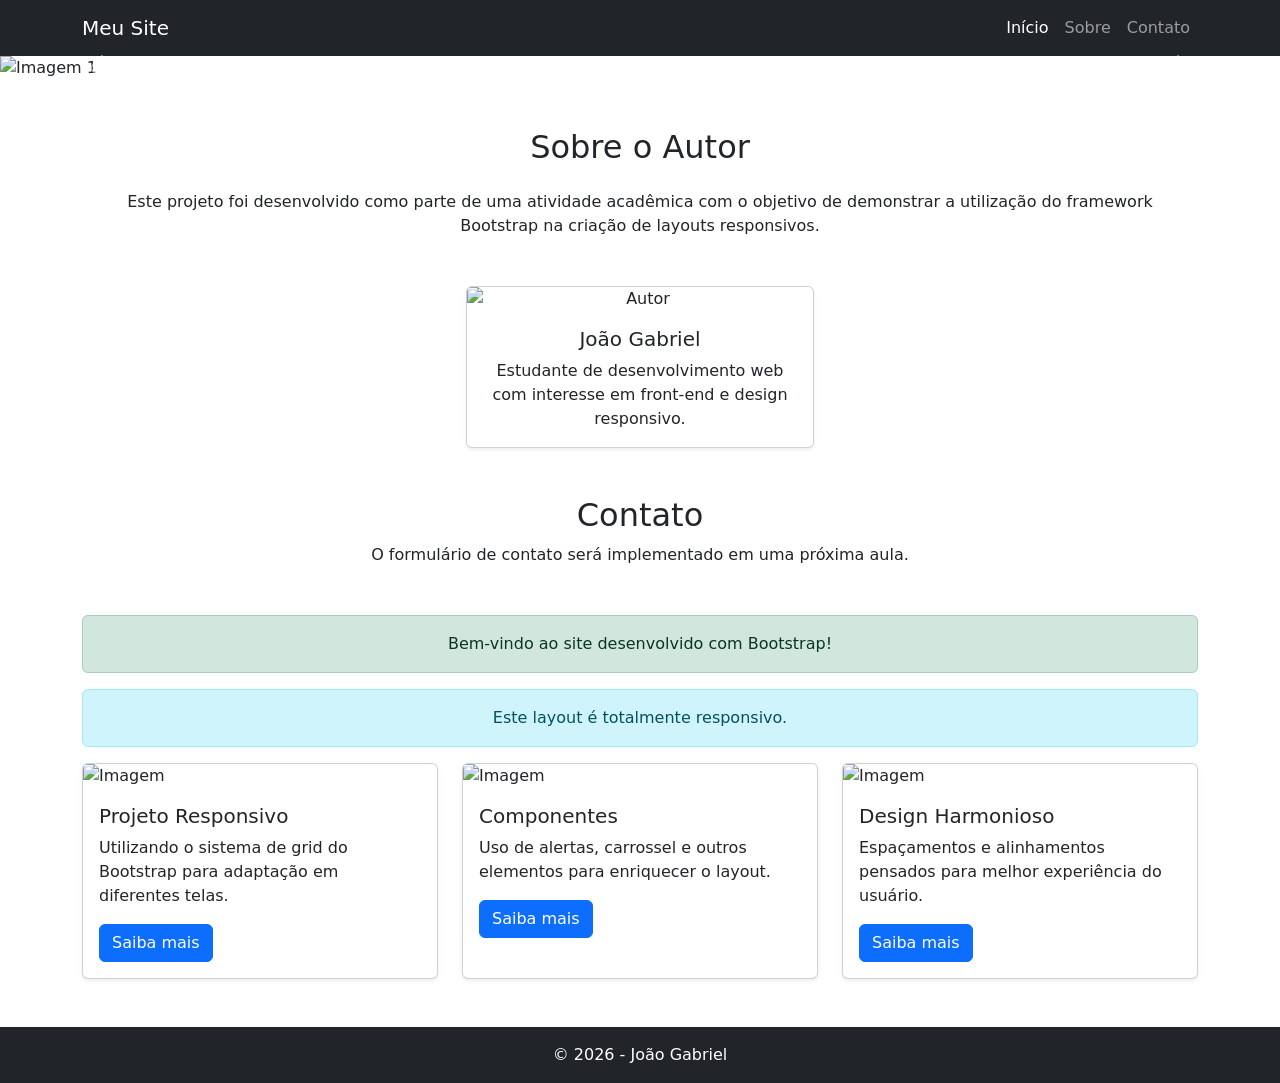
==== index.html @ 9c50fc60 "Corrigindo Estrutura" ====
<!DOCTYPE html>
<html lang="pt-BR">
<head>
    <meta charset="UTF-8">
    <meta name="viewport" content="width=device-width, initial-scale=1.0">
    <title>Home - Atividade Bootstrap</title>
    <!-- Bootstrap CSS -->
    <link href="https://cdn.jsdelivr.net/npm/bootstrap@5.3.3/dist/css/bootstrap.min.css" rel="stylesheet">
</head>
<body>

<!-- Navbar -->
<nav class="navbar navbar-expand-lg navbar-dark bg-dark">
    <div class="container">
        <a class="navbar-brand" href="#">Meu Site</a>
        <button class="navbar-toggler" type="button" data-bs-toggle="collapse" data-bs-target="#navbarNav">
            <span class="navbar-toggler-icon"></span>
        </button>
        <div class="collapse navbar-collapse" id="navbarNav">
            <ul class="navbar-nav ms-auto">
                <li class="nav-item">
                    <a class="nav-link active" href="index.html">Início</a>
                </li>
                <li class="nav-item">
                    <a class="nav-link" href="sobre.html">Sobre</a>
                </li>
                <li class="nav-item">
                    <a class="nav-link" href="contato.html">Contato</a>
                </li>
            </ul>
        </div>
    </div>
</nav>

<!-- Carrossel (Componente extra) -->
<div id="carouselExample" class="carousel slide">
    <div class="carousel-inner">
        <div class="carousel-item active">
            <img src="https://picsum.photos/1200/400?1" class="d-block w-100" alt="Imagem 1">
        </div>
        <div class="carousel-item">
            <img src="https://picsum.photos/1200/400?2" class="d-block w-100" alt="Imagem 2">
        </div>
        <div class="carousel-item">
            <img src="https://picsum.photos/1200/400?3" class="d-block w-100" alt="Imagem 3">
        </div>
    </div>
    <button class="carousel-control-prev" type="button" data-bs-target="#carouselExample" data-bs-slide="prev">
        <span class="carousel-control-prev-icon"></span>
    </button>
    <button class="carousel-control-next" type="button" data-bs-target="#carouselExample" data-bs-slide="next">
        <span class="carousel-control-next-icon"></span>
    </button>
</div>

<!-- Conteúdo principal -->
<div class="container my-5">
    <div class="container my-5">
        <h2 class="text-center mb-4">Sobre o Autor</h2>
    
        <p class="text-center mb-5">
            Este projeto foi desenvolvido como parte de uma atividade acadêmica com o objetivo de
            demonstrar a utilização do framework Bootstrap na criação de layouts responsivos.
        </p>
    
        <div class="row justify-content-center">
            <div class="col-12 col-md-4">
                <div class="card text-center shadow-sm">
                    <img src="https://picsum.photos/300/300" class="card-img-top" alt="Autor">
                    <div class="card-body">
                        <h5 class="card-title">João Gabriel</h5>
                        <p class="card-text">
                            Estudante de desenvolvimento web com interesse em front-end e design responsivo.
                        </p>
                    </div>
                </div>
            </div>
        </div>
    </div>
    <div class="container my-5 text-center">
        <h2>Contato</h2>
        <p>O formulário de contato será implementado em uma próxima aula.</p>
    </div>

    <!-- Alertas -->
    <div class="alert alert-success text-center">
        Bem-vindo ao site desenvolvido com Bootstrap!
    </div>
    <div class="alert alert-info text-center">
        Este layout é totalmente responsivo.
    </div>

    <!-- Cards -->
    <div class="row g-4">
        <div class="col-12 col-md-4">
            <div class="card h-100 shadow-sm">
                <img src="https://picsum.photos/300/200?4" class="card-img-top" alt="Imagem">
                <div class="card-body">
                    <h5 class="card-title">Projeto Responsivo</h5>
                    <p class="card-text">Utilizando o sistema de grid do Bootstrap para adaptação em diferentes telas.</p>
                    <a href="#" class="btn btn-primary">Saiba mais</a>
                </div>
            </div>
        </div>

        <div class="col-12 col-md-4">
            <div class="card h-100 shadow-sm">
                <img src="https://picsum.photos/300/200?5" class="card-img-top" alt="Imagem">
                <div class="card-body">
                    <h5 class="card-title">Componentes</h5>
                    <p class="card-text">Uso de alertas, carrossel e outros elementos para enriquecer o layout.</p>
                    <a href="#" class="btn btn-primary">Saiba mais</a>
                </div>
            </div>
        </div>

        <div class="col-12 col-md-4">
            <div class="card h-100 shadow-sm">
                <img src="https://picsum.photos/300/200?6" class="card-img-top" alt="Imagem">
                <div class="card-body">
                    <h5 class="card-title">Design Harmonioso</h5>
                    <p class="card-text">Espaçamentos e alinhamentos pensados para melhor experiência do usuário.</p>
                    <a href="#" class="btn btn-primary">Saiba mais</a>
                </div>
            </div>
        </div>
    </div>
</div>

<!-- Rodapé -->
<footer class="bg-dark text-white text-center py-3">
    <p class="mb-0">&copy; 2026 - João Gabriel</p>
</footer>

<!-- Bootstrap JS -->
<script src="https://cdn.jsdelivr.net/npm/bootstrap@5.3.3/dist/js/bootstrap.bundle.min.js"></script>
</body>
</html>
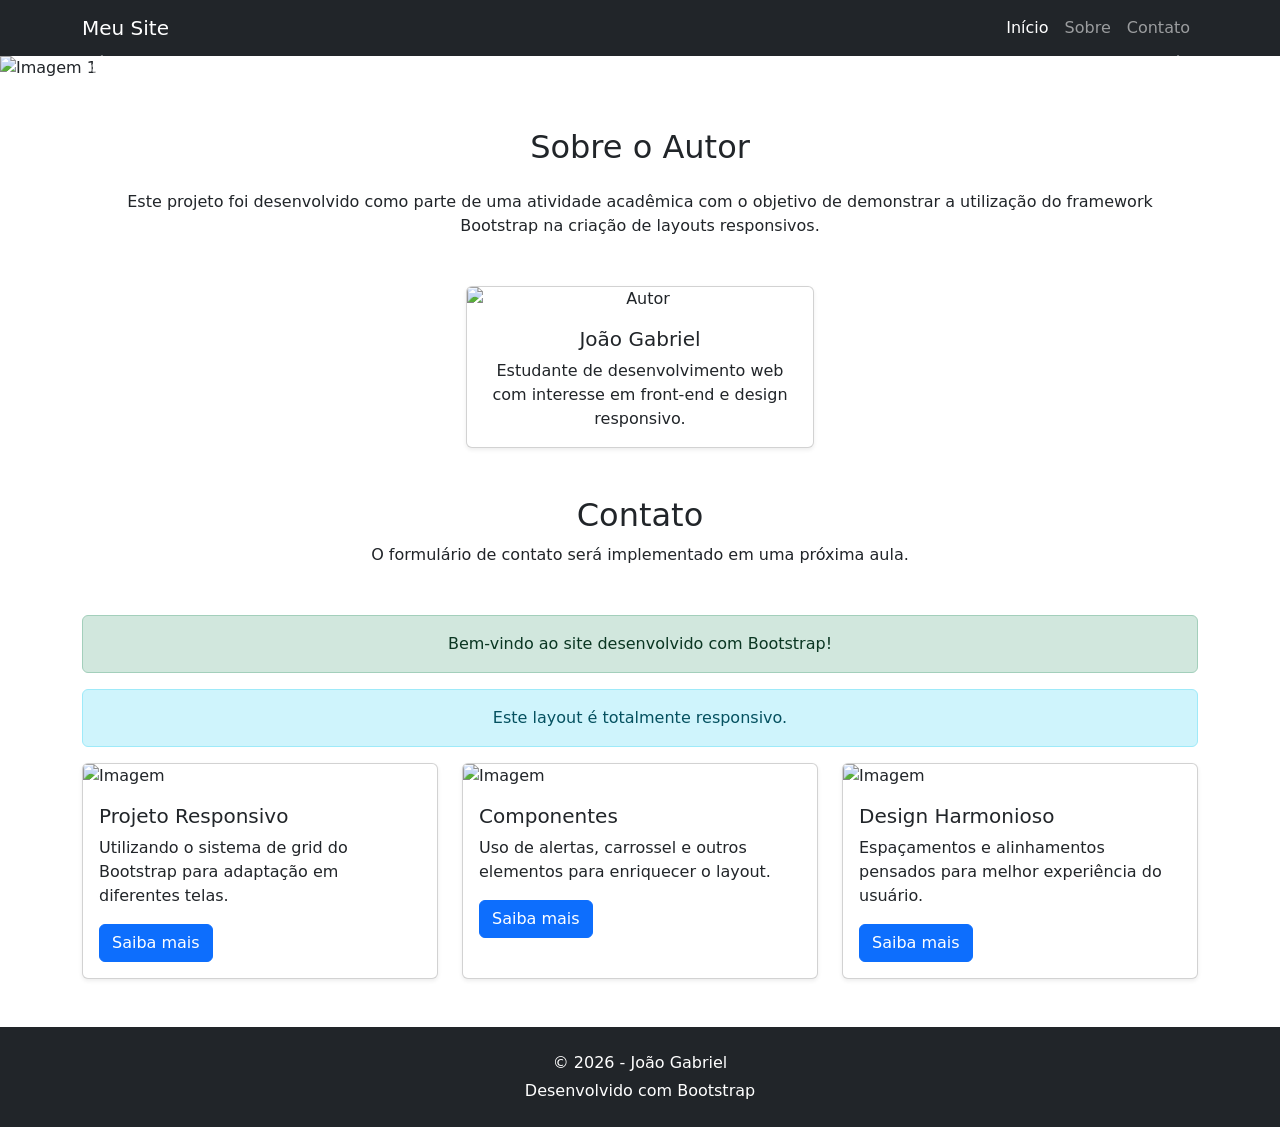
==== commit f0e18a3f: "Atualizando o Projeto" ====
--- a/index.html
+++ b/index.html
@@ -128,8 +128,11 @@
 </div>
 
 <!-- Rodapé -->
-<footer class="bg-dark text-white text-center py-3">
-    <p class="mb-0">&copy; 2026 - João Gabriel</p>
+<footer class="bg-dark text-white text-center py-4 mt-5">
+    <div class="container">
+        <p class="mb-1">&copy; 2026 - João Gabriel</p>
+        <p class="mb-0">Desenvolvido com Bootstrap</p>
+    </div>
 </footer>
 
 <!-- Bootstrap JS -->
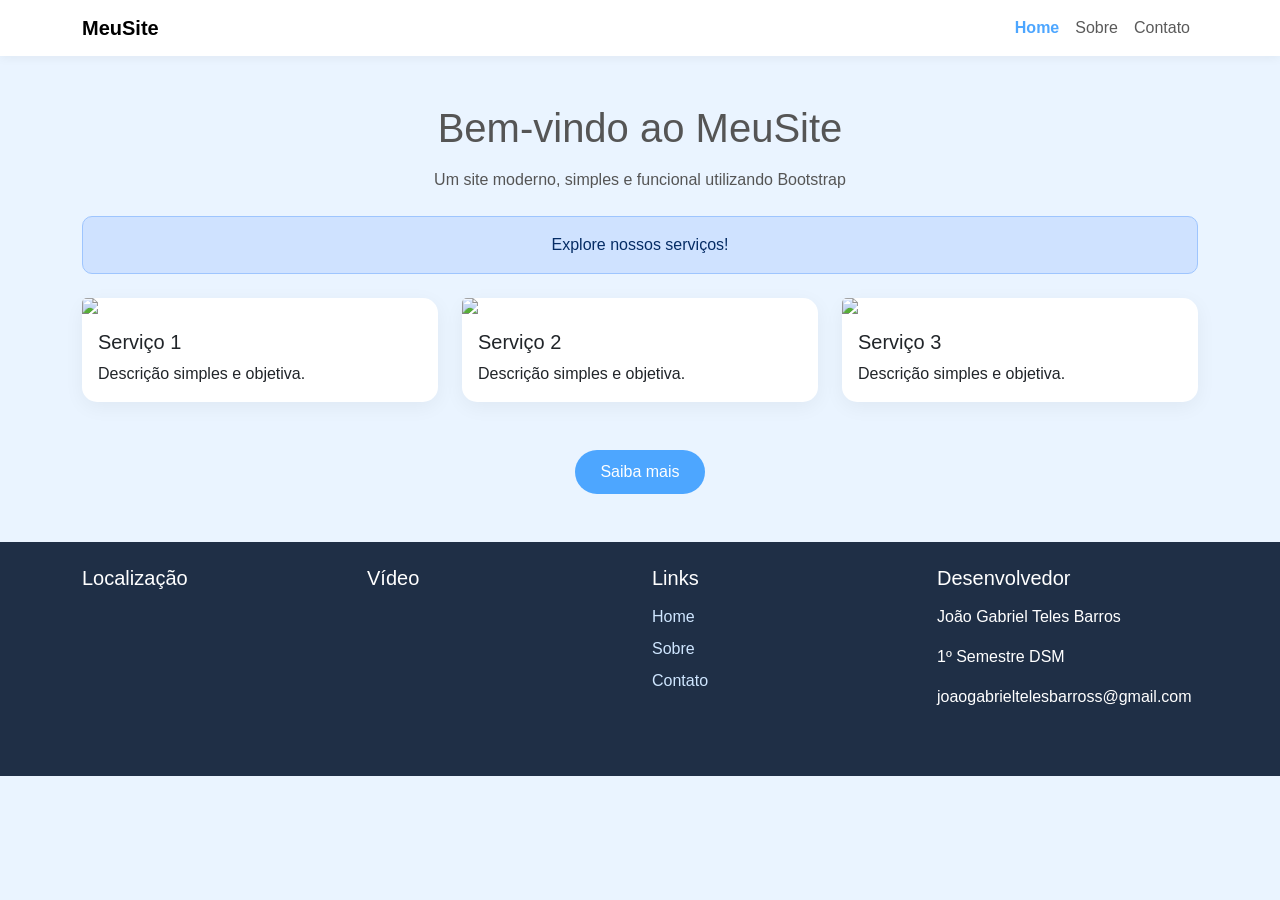
==== commit 99d05e67: "Atualização do código" ====
--- a/index.html
+++ b/index.html
@@ -1,141 +1,130 @@
 <!DOCTYPE html>
-<html lang="pt-BR">
+<html lang="pt-br">
 <head>
-    <meta charset="UTF-8">
-    <meta name="viewport" content="width=device-width, initial-scale=1.0">
-    <title>Home - Atividade Bootstrap</title>
-    <!-- Bootstrap CSS -->
-    <link href="https://cdn.jsdelivr.net/npm/bootstrap@5.3.3/dist/css/bootstrap.min.css" rel="stylesheet">
+  <meta charset="UTF-8">
+  <meta name="viewport" content="width=device-width, initial-scale=1.0">
+  <title>Home</title>
+
+  <!-- Bootstrap -->
+  <link href="https://cdn.jsdelivr.net/npm/bootstrap@5.3.0/dist/css/bootstrap.min.css" rel="stylesheet">
+  
+  <!-- CSS -->
+  <link rel="stylesheet" href="style.css">
 </head>
 <body>
 
-<!-- Navbar -->
-<nav class="navbar navbar-expand-lg navbar-dark bg-dark">
-    <div class="container">
-        <a class="navbar-brand" href="#">Meu Site</a>
-        <button class="navbar-toggler" type="button" data-bs-toggle="collapse" data-bs-target="#navbarNav">
-            <span class="navbar-toggler-icon"></span>
-        </button>
-        <div class="collapse navbar-collapse" id="navbarNav">
-            <ul class="navbar-nav ms-auto">
-                <li class="nav-item">
-                    <a class="nav-link active" href="index.html">Início</a>
-                </li>
-                <li class="nav-item">
-                    <a class="nav-link" href="sobre.html">Sobre</a>
-                </li>
-                <li class="nav-item">
-                    <a class="nav-link" href="contato.html">Contato</a>
-                </li>
-            </ul>
-        </div>
+<!-- NAVBAR -->
+<nav class="navbar navbar-expand-lg">
+  <div class="container">
+    <a class="navbar-brand fw-bold" href="#">MeuSite</a>
+
+    <button class="navbar-toggler" data-bs-toggle="collapse" data-bs-target="#menu">
+      <span class="navbar-toggler-icon"></span>
+    </button>
+
+    <div class="collapse navbar-collapse" id="menu">
+      <ul class="navbar-nav ms-auto">
+        <li class="nav-item"><a class="nav-link active" href="index.html">Home</a></li>
+        <li class="nav-item"><a class="nav-link" href="sobre.html">Sobre</a></li>
+        <li class="nav-item"><a class="nav-link" href="contato.html">Contato</a></li>
+      </ul>
     </div>
+  </div>
 </nav>
 
-<!-- Carrossel (Componente extra) -->
-<div id="carouselExample" class="carousel slide">
-    <div class="carousel-inner">
-        <div class="carousel-item active">
-            <img src="https://picsum.photos/1200/400?1" class="d-block w-100" alt="Imagem 1">
-        </div>
-        <div class="carousel-item">
-            <img src="https://picsum.photos/1200/400?2" class="d-block w-100" alt="Imagem 2">
-        </div>
-        <div class="carousel-item">
-            <img src="https://picsum.photos/1200/400?3" class="d-block w-100" alt="Imagem 3">
-        </div>
-    </div>
-    <button class="carousel-control-prev" type="button" data-bs-target="#carouselExample" data-bs-slide="prev">
-        <span class="carousel-control-prev-icon"></span>
-    </button>
-    <button class="carousel-control-next" type="button" data-bs-target="#carouselExample" data-bs-slide="next">
-        <span class="carousel-control-next-icon"></span>
-    </button>
+<!-- HERO -->
+<div class="container text-center mt-5">
+  <h1 class="mb-3">Bem-vindo ao MeuSite</h1>
+  <p>Um site moderno, simples e funcional utilizando Bootstrap</p>
 </div>
 
-<!-- Conteúdo principal -->
-<div class="container my-5">
-    <div class="container my-5">
-        <h2 class="text-center mb-4">Sobre o Autor</h2>
-    
-        <p class="text-center mb-5">
-            Este projeto foi desenvolvido como parte de uma atividade acadêmica com o objetivo de
-            demonstrar a utilização do framework Bootstrap na criação de layouts responsivos.
-        </p>
-    
-        <div class="row justify-content-center">
-            <div class="col-12 col-md-4">
-                <div class="card text-center shadow-sm">
-                    <img src="https://picsum.photos/300/300" class="card-img-top" alt="Autor">
-                    <div class="card-body">
-                        <h5 class="card-title">João Gabriel</h5>
-                        <p class="card-text">
-                            Estudante de desenvolvimento web com interesse em front-end e design responsivo.
-                        </p>
-                    </div>
-                </div>
-            </div>
+<!-- ALERT -->
+<div class="container mt-4">
+  <div class="alert alert-primary text-center">
+    Explore nossos serviços!
+  </div>
+</div>
+
+<!-- CARDS -->
+<div class="container mt-4">
+  <div class="row g-4">
+
+    <div class="col-md-4">
+      <div class="card">
+        <img src="https://picsum.photos/300/200" class="card-img-top">
+        <div class="card-body">
+          <h5 class="card-title">Serviço 1</h5>
+          <p class="card-text">Descrição simples e objetiva.</p>
         </div>
-    </div>
-    <div class="container my-5 text-center">
-        <h2>Contato</h2>
-        <p>O formulário de contato será implementado em uma próxima aula.</p>
+      </div>
     </div>
 
-    <!-- Alertas -->
-    <div class="alert alert-success text-center">
-        Bem-vindo ao site desenvolvido com Bootstrap!
-    </div>
-    <div class="alert alert-info text-center">
-        Este layout é totalmente responsivo.
+    <div class="col-md-4">
+      <div class="card">
+        <img src="https://picsum.photos/300/201" class="card-img-top">
+        <div class="card-body">
+          <h5 class="card-title">Serviço 2</h5>
+          <p class="card-text">Descrição simples e objetiva.</p>
+        </div>
+      </div>
     </div>
 
-    <!-- Cards -->
-    <div class="row g-4">
-        <div class="col-12 col-md-4">
-            <div class="card h-100 shadow-sm">
-                <img src="https://picsum.photos/300/200?4" class="card-img-top" alt="Imagem">
-                <div class="card-body">
-                    <h5 class="card-title">Projeto Responsivo</h5>
-                    <p class="card-text">Utilizando o sistema de grid do Bootstrap para adaptação em diferentes telas.</p>
-                    <a href="#" class="btn btn-primary">Saiba mais</a>
-                </div>
-            </div>
+    <div class="col-md-4">
+      <div class="card">
+        <img src="https://picsum.photos/300/202" class="card-img-top">
+        <div class="card-body">
+          <h5 class="card-title">Serviço 3</h5>
+          <p class="card-text">Descrição simples e objetiva.</p>
         </div>
+      </div>
+    </div>
 
-        <div class="col-12 col-md-4">
-            <div class="card h-100 shadow-sm">
-                <img src="https://picsum.photos/300/200?5" class="card-img-top" alt="Imagem">
-                <div class="card-body">
-                    <h5 class="card-title">Componentes</h5>
-                    <p class="card-text">Uso de alertas, carrossel e outros elementos para enriquecer o layout.</p>
-                    <a href="#" class="btn btn-primary">Saiba mais</a>
-                </div>
-            </div>
-        </div>
-
-        <div class="col-12 col-md-4">
-            <div class="card h-100 shadow-sm">
-                <img src="https://picsum.photos/300/200?6" class="card-img-top" alt="Imagem">
-                <div class="card-body">
-                    <h5 class="card-title">Design Harmonioso</h5>
-                    <p class="card-text">Espaçamentos e alinhamentos pensados para melhor experiência do usuário.</p>
-                    <a href="#" class="btn btn-primary">Saiba mais</a>
-                </div>
-            </div>
-        </div>
-    </div>
+  </div>
 </div>
 
-<!-- Rodapé -->
-<footer class="bg-dark text-white text-center py-4 mt-5">
-    <div class="container">
-        <p class="mb-1">&copy; 2026 - João Gabriel</p>
-        <p class="mb-0">Desenvolvido com Bootstrap</p>
+<!-- BOTÃO -->
+<div class="container text-center mt-5">
+  <button class="btn btn-primary">Saiba mais</button>
+</div>
+
+<!-- FOOTER -->
+<footer class="mt-5 p-4">
+  <div class="container">
+    <div class="row g-4">
+
+      <!-- MAPA -->
+      <div class="col-md-3">
+        <h5>Localização</h5>
+        <iframe src="https://www.google.com/maps?q=Ópera+de+Arame,+Curitiba&output=embed"></iframe>
+      </div>
+
+      <!-- VIDEO -->
+      <div class="col-md-3">
+        <h5>Vídeo</h5>
+        <iframe src="https://www.youtube.com/embed/tgbNymZ7vqY"></iframe>
+      </div>
+
+      <!-- LINKS -->
+      <div class="col-md-3">
+        <h5>Links</h5>
+        <ul>
+          <li><a href="index.html">Home</a></li>
+          <li><a href="sobre.html">Sobre</a></li>
+          <li><a href="contato.html">Contato</a></li>
+        </ul>
+      </div>
+
+      <!-- DEV -->
+      <div class="col-md-3">
+        <h5>Desenvolvedor</h5>
+        <p>João Gabriel Teles Barros</p>
+        <p>1º Semestre DSM</p>
+        <p>joaogabrieltelesbarross@gmail.com</p>
+      </div>
+
     </div>
+  </div>
 </footer>
 
-<!-- Bootstrap JS -->
-<script src="https://cdn.jsdelivr.net/npm/bootstrap@5.3.3/dist/js/bootstrap.bundle.min.js"></script>
 </body>
 </html>
--- a/style.css
+++ b/style.css
@@ -0,0 +1,91 @@
+:root {
+    --azul-claro: #eaf4ff;
+    --azul-principal: #4da6ff;
+    --azul-hover: #3399ff;
+    --branco: #ffffff;
+    --cinza-texto: #555;
+  }
+  
+  body {
+    font-family: 'Segoe UI', Tahoma, Geneva, Verdana, sans-serif;
+    background-color: var(--azul-claro);
+    color: var(--cinza-texto);
+  }
+  
+  /* NAVBAR */
+  .navbar {
+    background-color: var(--branco) !important;
+    box-shadow: 0 2px 10px rgba(0,0,0,0.05);
+  }
+  
+  .nav-link.active {
+    color: var(--azul-principal) !important;
+    font-weight: 600;
+  }
+  
+  /* CARDS */
+  .card {
+    border: none;
+    border-radius: 15px;
+    box-shadow: 0 5px 20px rgba(0,0,0,0.05);
+    transition: 0.3s;
+  }
+  
+  .card:hover {
+    transform: translateY(-5px);
+  }
+  
+  /* BOTÕES */
+  .btn {
+    border-radius: 25px;
+    padding: 10px 25px;
+  }
+  
+  .btn-success, .btn-primary {
+    background-color: var(--azul-principal);
+    border: none;
+  }
+  
+  .btn-success:hover, .btn-primary:hover {
+    background-color: var(--azul-hover);
+  }
+  
+  /* ALERT */
+  .alert {
+    border-radius: 10px;
+  }
+  
+  /* FOOTER */
+  footer {
+    background-color: #1f2f46;
+    color: white;
+  }
+  
+  footer h5 {
+    margin-bottom: 15px;
+  }
+  
+  footer iframe {
+    width: 100%;
+    height: 140px;
+    border-radius: 10px;
+    border: none;
+  }
+  
+  footer ul {
+    list-style: none;
+    padding: 0;
+  }
+  
+  footer ul li {
+    margin-bottom: 8px;
+  }
+  
+  footer a {
+    color: #cfe6ff;
+    text-decoration: none;
+  }
+  
+  footer a:hover {
+    color: white;
+  }
